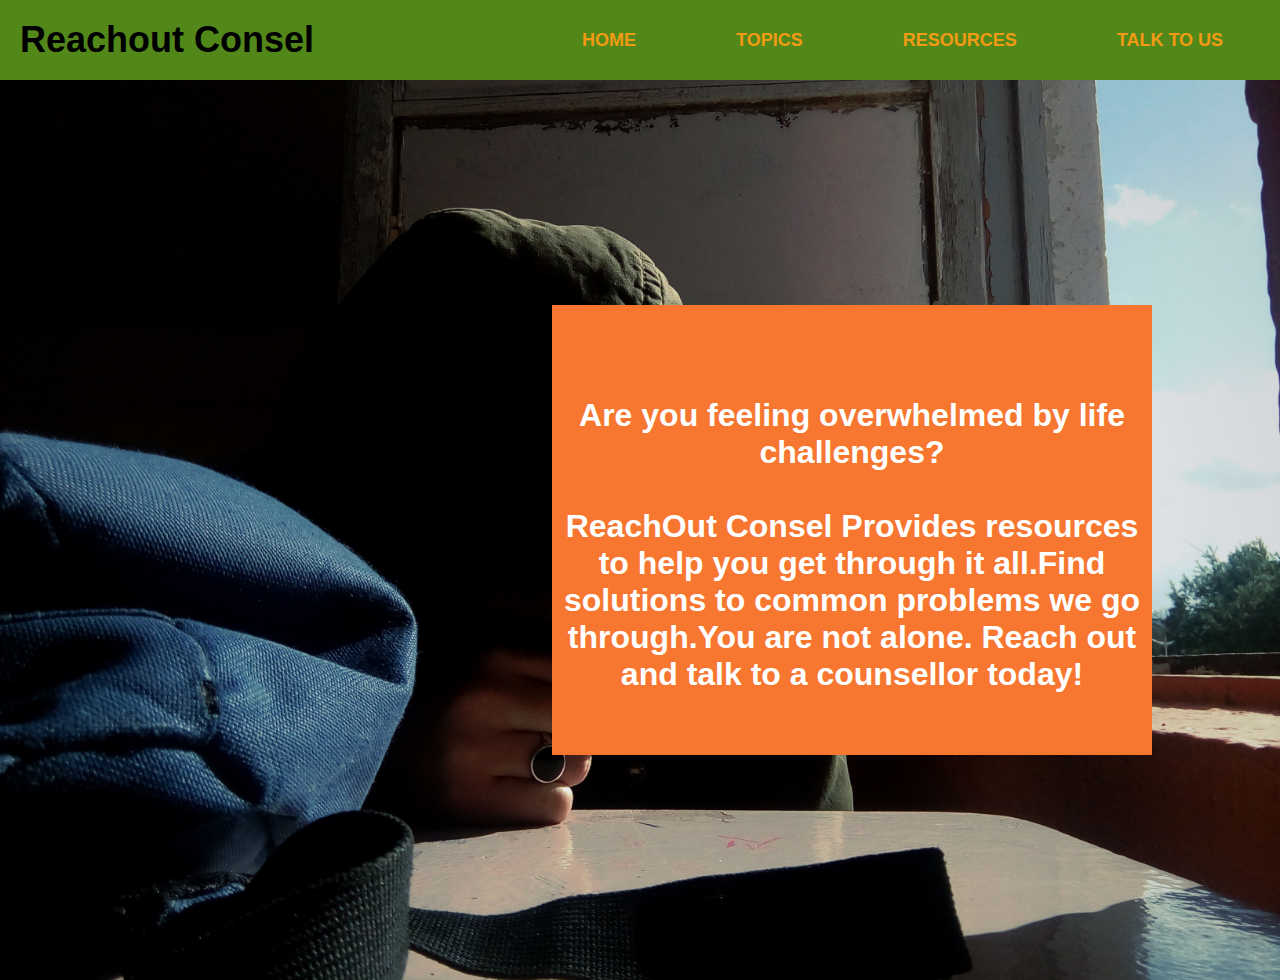
==== index.html @ ddab521e "add css rules for nav menu items on hover" ====
<!DOCTYPE html>
<html lang="en">
  <head>
    <meta charset="UTF-8" />
    <meta http-equiv="X-UA-Compatible" content="IE=edge" />
    <meta name="viewport" content="width=device-width, initial-scale=1.0" />
    <title>Reachout Consel</title>
    <link rel="stylesheet" href="css/styles.css" />
  </head>
  <body>
    <nav id="nav">
      <h1 id="title">Reachout Consel</h1>
      <ul id="menu_links">
        <li><a href="#"> HOME</a></li>
        <li><a href="content_landing.html"> TOPICS</a></li>
        <li><a href="videos.html"> RESOURCES</a></li>
        <li><a href="form.html">  TALK TO US </a></li>
        <li> <a href="about.html"> ABOUT</a></li>
      </ul>
      <a href="javascript:void(0)" onclick="showMenu()"
        ><img id="menu_icon" src="hamburger_icon.png" alt="menu icon"
      /></a>
    </nav>
    <div class="banner_section" id="banner_section">
      <div class="introduction">
        <div id="heading">
          <h4>Are you feeling overwhelmed by life challenges?</h4><br/>
          <p>
            ReachOut Consel Provides resources to help you get through it
            all.Find solutions to common problems we go through.You are not
            alone. Reach out and talk to a counsellor today!
          </p>
        </div>
      </div>
    </div>

    <div class="categories_section"></div>
  

    <div class="educational_videos_section"></div>

    <div class="footer_section"></div>
    <script src="js/index.js"></script>
  </body>
</html>
---- css/styles.css ----
/* This file contains css rules for the website */

/* Remove default margins */
* {
  margin: 0;
  font-family: -apple-system, BlinkMacSystemFont, 'Segoe UI', Roboto, Oxygen, Ubuntu, Cantarell, 'Open Sans', 'Helvetica Neue', sans-serif;
  
}
body{
  overflow-x: hidden;
}
html {
  padding-top: 0px;
}
/* css rules for the banner section */
.banner_section {
  background-image: url("../depression.jpg");
  background-size: cover;
  background-position: right;
  height: 100vh;
  width: 100%;
}
/* css rules for the navigation bar */
nav {
  height: 80px;
  background-color: #518819;
}
/* hide the hamburger menu icon on large display */
#menu_icon {
  display: none;
}

/* Display navbar items horizontally and center them */
nav ul {
  display: flex;
  list-style: none;
  position: relative;
  top: 50%;
  left: 10%;
  transform: translate(0%, -50%);
}
#menu_links{
  
  display: flex;
}
/* add padding between the nav items */
nav ul li {
  padding-left: 100px;
  color: white;
  font-weight: 700;
  font-size: 18px;
}
nav ul li a{
text-decoration: none;
color:#F29A13;

}

nav ul li a:hover{
   
  color:#FFFFFF;
  
  }

/* Add css rule for sticky header */

.sticky {
  position: fixed;
  top: 0px;
  opacity: 0.5;
  width: 100%;
}

/* .sticky:after {
  padding-top: 100px;
} */

/* Site title */
nav #title {
  float: left;
  position: relative;
  top: 50%;
  transform: translate(0, -50%);
  font-size: 36px;
  padding-left: 20px;
}
.introduction{

  width:600px;
  color:white;
  background-color:#F77731;
  float:right;
  position: relative;
  top:50%;
  right:10%;
  height:450px;
  transform: translate(0%,-50%);
}
.introduction #heading{
  text-align: center;
  margin-top: 40%;
  transform: translate(0%,-50%);
  padding-left:10px;
  padding-right: 10px;
  font-size:32px;
  font-weight: 700;
}

@media only screen and (max-width: 400px) {
  /* Adjust the position of the banner image for mobile view. */
  .banner_section {
    background-position: bottom;
    height: 300px;
  }
  /* Hide menu items on the mobile view */
  #menu_links {
    /* display: none; */
    display: none;
    position: absolute;
    margin-top: 0px;
    top:0px;
    left: -120px;
    background-color:#F7F7F7;
    padding-top: 20px;
    width: 300px;
    height:100vh;
    transform: translate(0,0);
    border:0;
    z-index: 3;
    
  }
  #menu_links li{
    color:black;
    font-size: 24px;
    padding-bottom: 18px;
  }
  nav ul li a:hover{
   
    color:#518819;
    
    }
  /* Display hamburger menu icon on mobile view. */
  #menu_icon {
    display: block;
    width: 48px;
    float: right;
    margin-right: 16px;
    position: relative;
    top: 50%;
    transform: translate(0, -50%);
  }
  /* Adjust the site title font for mobile view. */
  nav #title {
    font-size: 24px;
  }
  .introduction{

    width:fit-content;
    color:white;
    background-color:#F77731;
    position: relative;
    top:455px;
    right:0%;
    height:fit-content; 
    transform: translate(0%,-50%);
    margin-top: 0px;
  }
  .introduction #heading{
    text-align: center;
    margin-top: 40%;
    transform: translate(0%,-50%);
    padding-left:10px;
    padding-right: 10px;
    font-size:18px;
    font-weight: 500;
    height: fit-content;
  }
}
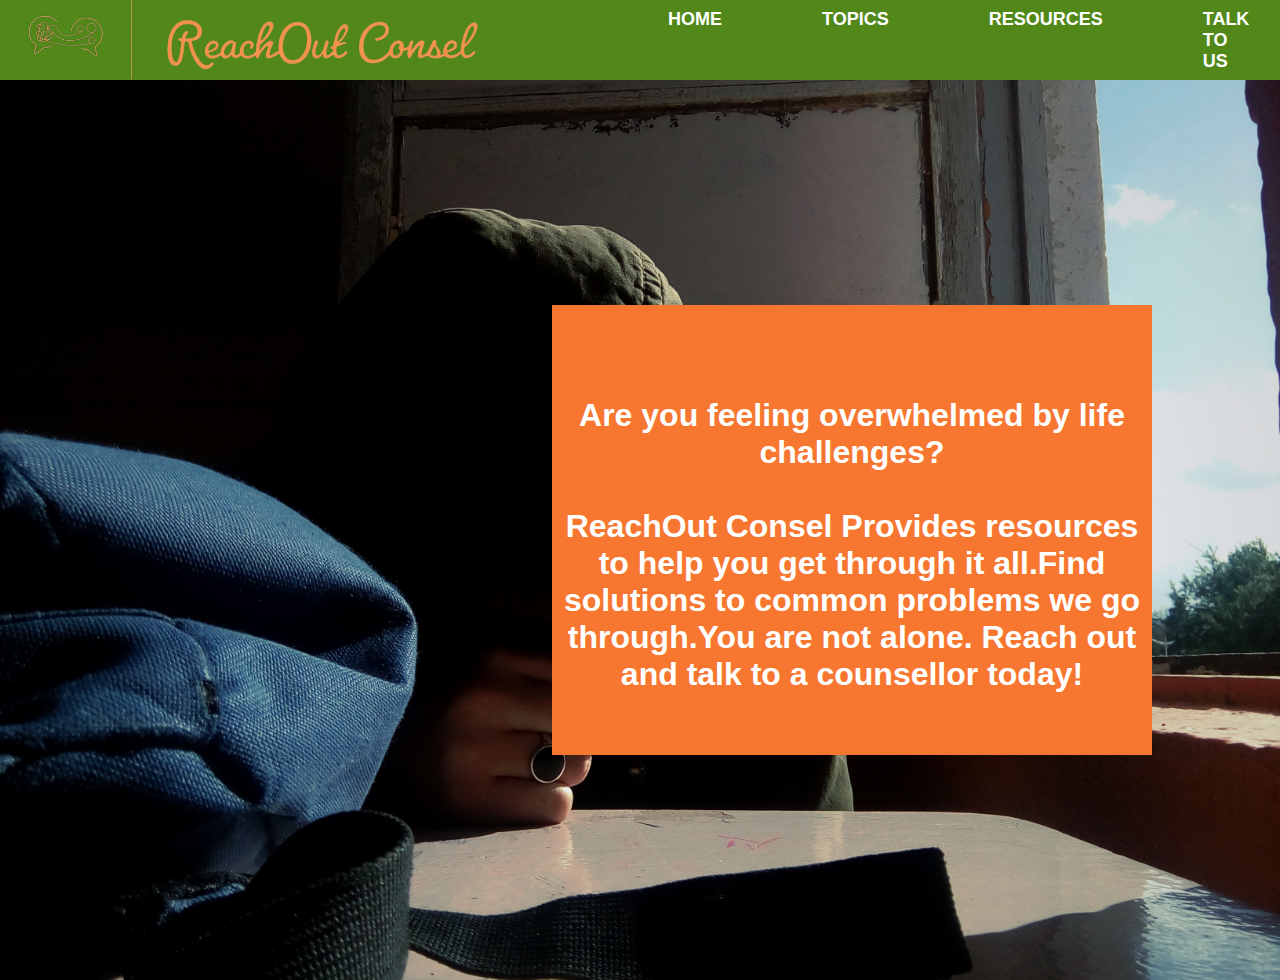
==== commit 9279daed: "add logo" ====
--- a/index.html
+++ b/index.html
@@ -9,7 +9,8 @@
   </head>
   <body>
     <nav id="nav">
-      <h1 id="title">Reachout Consel</h1>
+      <!-- <h1 id="title">Reachout Consel</h1> -->
+      <h1 id="title"><img class="logo" src="logo_final.png" alt=""></h1>
       <ul id="menu_links">
         <li><a href="#"> HOME</a></li>
         <li><a href="content_landing.html"> TOPICS</a></li>
--- a/css/styles.css
+++ b/css/styles.css
@@ -45,20 +45,21 @@
 }
 /* add padding between the nav items */
 nav ul li {
-  padding-left: 100px;
+  padding-right: 100px;
   color: white;
   font-weight: 700;
   font-size: 18px;
 }
 nav ul li a{
 text-decoration: none;
-color:#F29A13;
+color:#FFFFFF;
 
 }
 
 nav ul li a:hover{
    
-  color:#FFFFFF;
+  
+  color:#F29A13;
   
   }
 
@@ -82,7 +83,7 @@
   top: 50%;
   transform: translate(0, -50%);
   font-size: 36px;
-  padding-left: 20px;
+  padding-left: 0px;
 }
 .introduction{
 
@@ -104,6 +105,11 @@
   padding-right: 10px;
   font-size:32px;
   font-weight: 700;
+}
+
+.logo{
+  width:500px;
+  height: 60%;
 }
 
 @media only screen and (max-width: 400px) {
@@ -175,4 +181,8 @@
     font-weight: 500;
     height: fit-content;
   }
+  .logo{
+    width:200px;
+    height: 60%;
+  }
 }
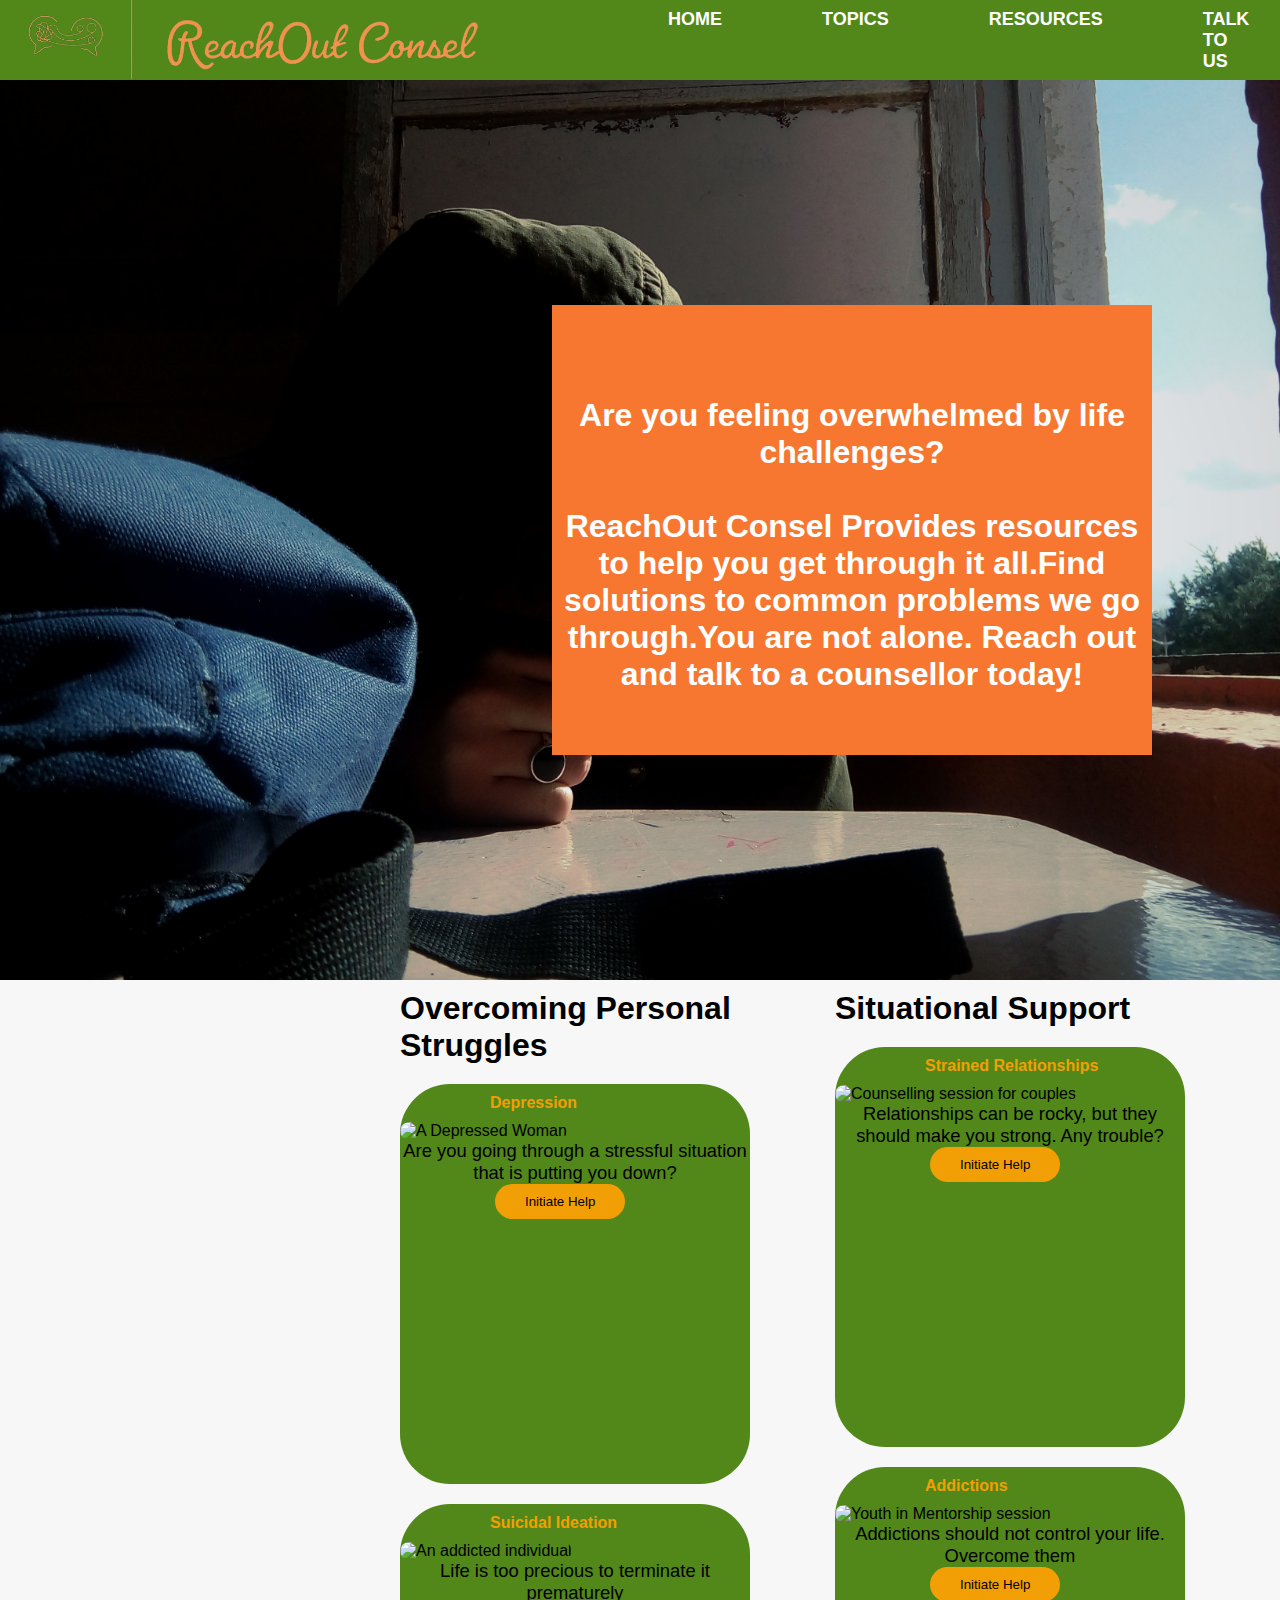
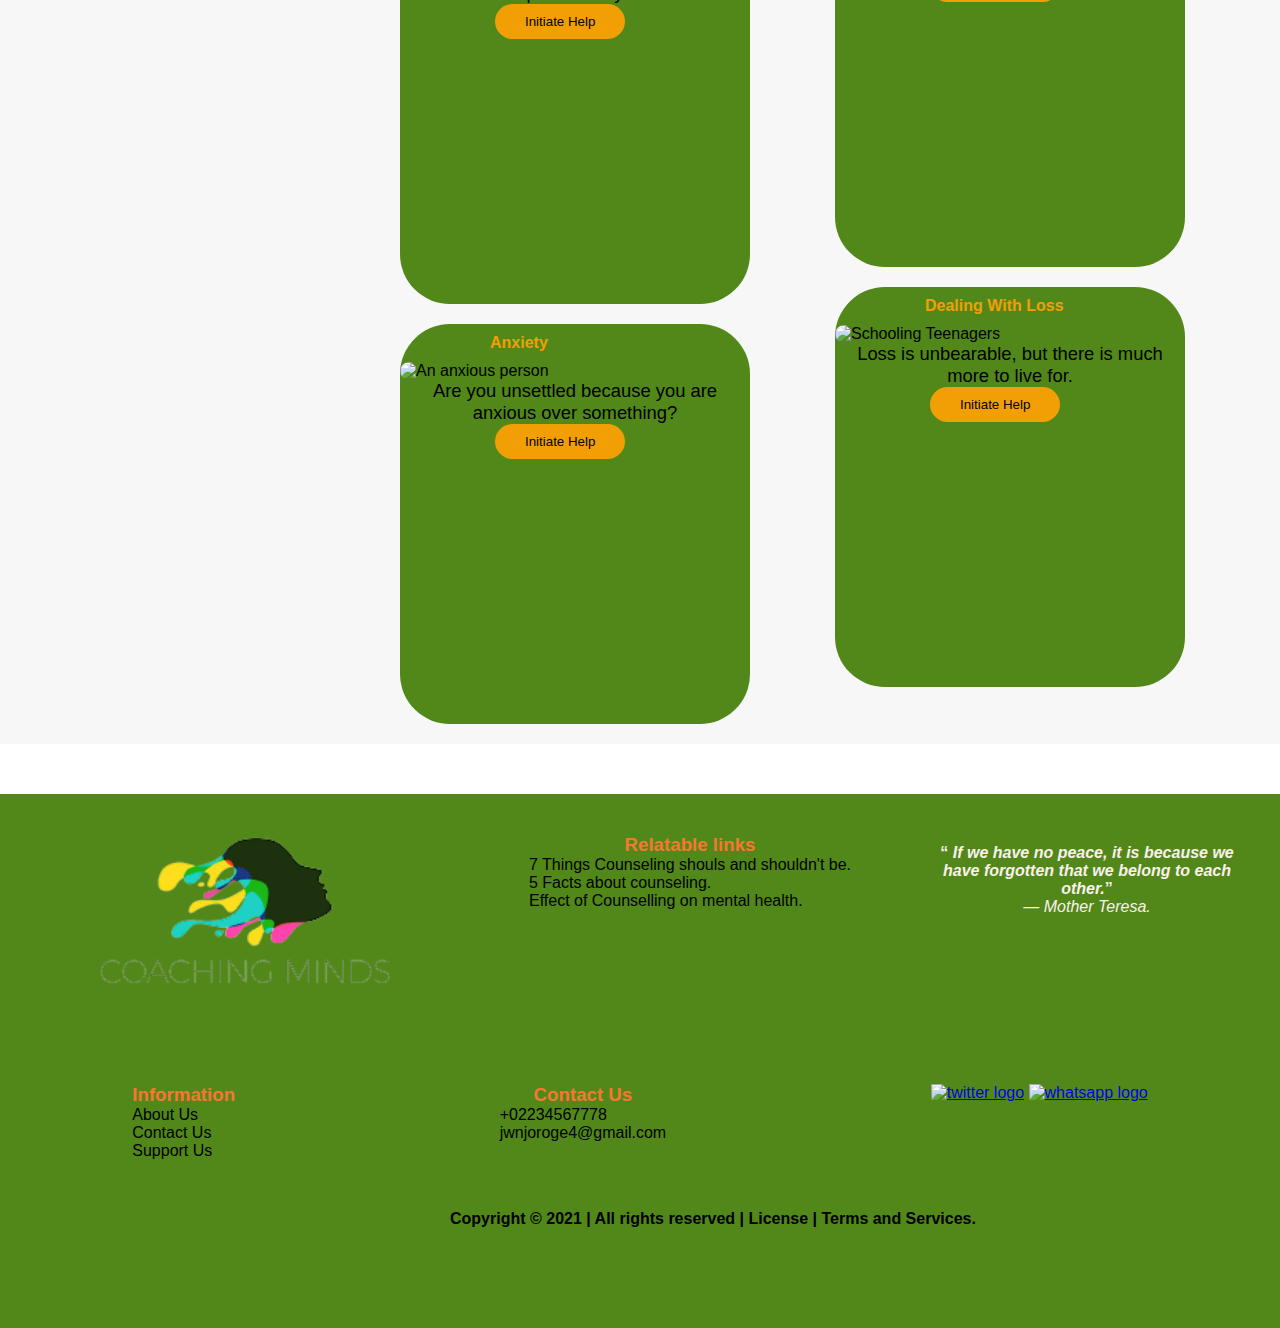
==== commit f975ad5b: "Merge branch 'development-test' into feature/banner" ====
--- a/index.html
+++ b/index.html
@@ -34,13 +34,129 @@
         </div>
       </div>
     </div>
+  <div class="categories_section">
+    <section class="booking">
+      <div class="personal-struggles">
+        <h1>Overcoming Personal Struggles</h1>
+          <div class="booking-item-row">
+            <div class="booking-one">
+              <h4>Depression</h4>
+              <div class="booking-descr">
+                <img src="https://www.hopkinsmedicine.org/-/media/images/health/_-images-to-be-filed/depressionsleep.ashx" alt="A Depressed Woman">
+                <p>Are you going through a stressful situation that is putting you down?</p>
+                <button id="init-btn">Initiate Help</button>
+              </div>
+            </div>
+            <!-- end -item one  -->
+            <div class="booking-one">
+              <h4>Suicidal Ideation</h4>
+              <div class="booking-descr">
+                <img src="https://i0.wp.com/images-prod.healthline.com/hlcmsresource/images/Lifestyle/Female_Lit_Shadows-1296x728-Header.jpg?w=1155&h=1528" alt="An addicted individual">
+                <p>Life is too precious to terminate it prematurely</p>
+                <button id="init-btn">Initiate Help</button>
+              </div>
+            </div>
+             <!-- end -item one  -->
+             <div class="booking-one">
+              <h4>Anxiety</h4>
+              <div class="booking-descr">
+                <img src="https://i1.wp.com/www.additudemag.com/wp-content/uploads/2020/12/GettyImages-1175538640-e1606858814560.jpg" alt="An anxious person">
+                <p>Are you unsettled because you are anxious over something?</p>
+                <button id="init-btn">Initiate Help</button>
+              </div>
+            </div>
+          </div>
+  
+  
+      </div>
+      <div class="situations">
+        <h1>Situational Support</h1>
+        <div class="booking-item-row">
+          <div class="booking-one">
+            <h4>Strained Relationships</h4>
+            <div class="booking-descr">
+              <img src="https://res.cloudinary.com/upskilled/image/fetch/w_660,h_440,c_crop,c_fill,g_face:auto,f_auto/https://www.upskilled.edu.au/getmedia%2F1188bf86-a123-4efe-ad93-46c99f550ad0%2Fa-day-in-the-life-of-a-marriage-counsellor-HERO.jpg%3B.aspx%3Fwidth%3D1000%26height%3D667%26ext%3D.jpg" alt="Counselling session for couples">
+              <p>Relationships can be rocky, but they should make you strong. Any trouble?</p>
+              <button id="init-btn">Initiate Help</button>
+            </div>
+          </div>
+          <!-- end -item one  -->
+          <div class="booking-one">
+            <h4>Addictions</h4>
+            <div class="booking-descr">
+              <img src="https://www.potentash.com/wp-content/uploads/2018/07/Addiction-recovery.jpg" alt="Youth in Mentorship session">
+              <p>Addictions should not control your life. Overcome them</p>
+              <button id="init-btn">Initiate Help</button>
+            </div>
+          </div>
+           <!-- end -item one  -->
+           <div class="booking-one">
+            <h4>Dealing With Loss</h4>
+            <div class="booking-descr">
+              <img src="https://themindfulword.org/wp-content/uploads/2014/09/woman-grieving-loss.jpg" alt="Schooling Teenagers">
+              <p>Loss is unbearable, but there is much more to live for.</p>
+              <button id="init-btn">Initiate Help</button>
+            </div>
+          </div>
+        </div>
+      </div>
+  
+      </div>
+    </section>
 
-    <div class="categories_section"></div>
-  
+    <div class="footer_section">
+    <!-- Grouping for column styling -->
+    <footer>
+<div class="column">
 
-    <div class="educational_videos_section"></div>
+  <img id="logo" src="logo.png" alt="Logo">
 
-    <div class="footer_section"></div>
+ <!-- Adding links to more information on counselling practices -->
+  <div class="links">
+    <h3>Relatable links</h3>
+<p><a href="https://www.therapybyshannon.com/blog-2/2019/1/14/7-things-counseling-should-and-shouldnt-be" target="blank"> 7 Things Counseling shouls and shouldn't be.</a></p>
+<p><a href="https://www.google.com/search?sxsrf=AOaemvLb1eh-Wg1YTnO0ukP4k4fwOP0pxA:1633944253437&q=5+facts+about+counseling&sa=X&ved=2ahUKEwiZ3bvWhMLzAhXT8OAKHRNUDLsQ1QJ6BAgtEAE" target="blank">5 Facts about counseling.</a></p>
+<p><a href="https://medcraveonline.com/JPCPY/the-effect-of-psychological-counseling-on-mental-health.html" target="blank">Effect of Counselling on mental health.</a></p>
+  </div>
+  <!-- Adding quotes -->
+  <div class="Quote">
+<q> <em> If we have no peace, it is because we have forgotten that we belong to each other.</q><p>― Mother Teresa. </em></p> 
+  </div>
+
+</div>
+
+
+ <!-- Grouping together for styling -->
+ <div class="column2">
+
+  <div class="info">
+<h3>Information</h3>
+<p><a href="#About Us">About Us</a></p>
+<p><a href="#Contact Us">Contact Us</a></p>
+<p> <a href="Support Us"> Support Us</a></p>
+  </div>
+
+  <div class="contacts">
+<h3>Contact Us</h3>
+<p>+02234567778</p>
+<p><a href="jwnjoroge4@gmail.com">jwnjoroge4@gmail.com</a></p>
+  </div>
+
+  <div class="socials">
+<a href="twitter.com"><img src="https://cliply.co/wp-content/uploads/2021/09/CLIPLY_372109260_TWITTER_LOGO_400.gif" alt=" twitter logo"></a>
+<a href="whatsapp.com"><img src="https://cliply.co/wp-content/uploads/2021/08/372108180_WHATSAPP_ICON_400.gif" alt="whatsapp logo"></a>
+  </div>
+
+</div>
+
+ <!-- Last part of the footer -->
+ <div class="copyrights">
+  <p>Copyright &copy 2021 | All rights reserved | <a href="https://en.wikipedia.org/wiki/Online_counseling">License</a> | <a href="https://www.onlinetherapy.com/terms-and-conditions/">Terms and Services.</a></p>
+    </div>
+  </footer>
+    </div>
     <script src="js/index.js"></script>
   </body>
 </html>
+
+
--- a/css/styles.css
+++ b/css/styles.css
@@ -1,5 +1,162 @@
+
+/* Stories,features and video*/
+.educational_videos_section{
+    
+    background-color: #f7f7f7;
+}
+.col-sm-6{
+background-color: #518819;
+padding: 20PX;
+margin: auto;
+}
+
+.row{
+    background-color:#f7f7f7;
+}
+
+h3{
+ align-items: center;
+ color: #f77731;
+  text-align: center;
+}
+
+
+/* CSS FOR CATEGORIES SECTION ADDED BY SAM */
+.booking {
+    display: flex;
+    background-color: #F7F7F7;
+    height: fit-content;
+    padding: 10px;
+    
+}
+.personal-struggles {
+    float: left;
+    width: 100%;
+    margin-left: 300px;
+    padding-right: 00px;
+}
+.situations {
+    float: right;
+    width: 100%;
+}
+
+
+.booking {
+    padding-left: 100px;
+}
+
+.booking-item {
+    
+    background-color: white;
+    padding: 5px;
+}
+
+.booking-item-row {
+    position: relative;
+    justify-content: space-between;
+    margin-bottom: 10px;
+}
+
+.booking-one {
+    
+    width: 350px;
+    height: 400px;
+    background-color: #518819;
+    border-radius: 50px 50px 50px 50px;
+}
+.booking-one h4 {
+    font-weight: 5rem;
+    margin-top: 20px;
+    padding: 10px;
+    margin-left: 80px;
+    color: #F29F05;
+}
+.booking-one p {
+    margin-top: 0px;
+    padding: 00px;
+    
+    
+}
+
+.booking-descr {
+    position: relative;
+    justify-content: space-between;
+}
+
+.booking-descr img {
+    margin-left: 0px;
+    width: 350px;
+    height: auto;
+    border-radius: 15px 15px 15px 15px;
+}
+.booking-descr p {
+    font-size: 1.15rem;
+    text-align: center;
+}
+#init-btn {
+    background-color: #F29F05;
+    padding: 10px 30px;
+    border: none;
+    outline: none;
+    border-radius: 40px;
+    margin-left: 95px;
+    margin-bottom: 15px;
+}
+/* END OF CSS FOR CATEGORIES SECTION  */
+
 /* This file contains css rules for the website */
 
+
+/* Css rules for the footer begin here */
+
+.column, .column2{
+  display: flex;
+  justify-content: space-around;
+  margin-top: 50px;
+}
+#logo {
+  width: 400px;
+}
+.links {
+  margin-top: 40px;
+}
+.Quote {
+  width: 300px;
+  text-align: center;
+  margin-top: 50px;
+  color: #faf0ea;
+}
+.links h3, .info h3, .contacts h3 {
+  color:  #F77731;
+}
+.links a:hover, .info a:hover, .contacts a:hover, .copyrights a:hover {
+  color:  #F77731;
+}
+.links a, .info a, .contacts a, .copyrights a {
+color:  black;
+text-decoration: none;
+}
+.socials img {
+  height: 50px;
+}
+.copyrights p {
+margin-left: 450px;
+font-weight: bolder;
+}
+.copyrights{
+  padding-top: 50px;
+  padding-bottom: 100px;
+}
+.Quote q{
+font-weight: bolder;
+}
+footer {
+  background-color: #518819;
+}
+
+/* Css rules for footer end here */
+
+/* css rules for the banner section */
 /* Remove default margins */
 * {
   margin: 0;
@@ -70,6 +227,7 @@
   top: 0px;
   opacity: 0.5;
   width: 100%;
+  z-index: 5;
 }
 
 /* .sticky:after {
@@ -186,3 +344,6 @@
     height: 60%;
   }
 }
+
+/* css rules for the banner section */
+
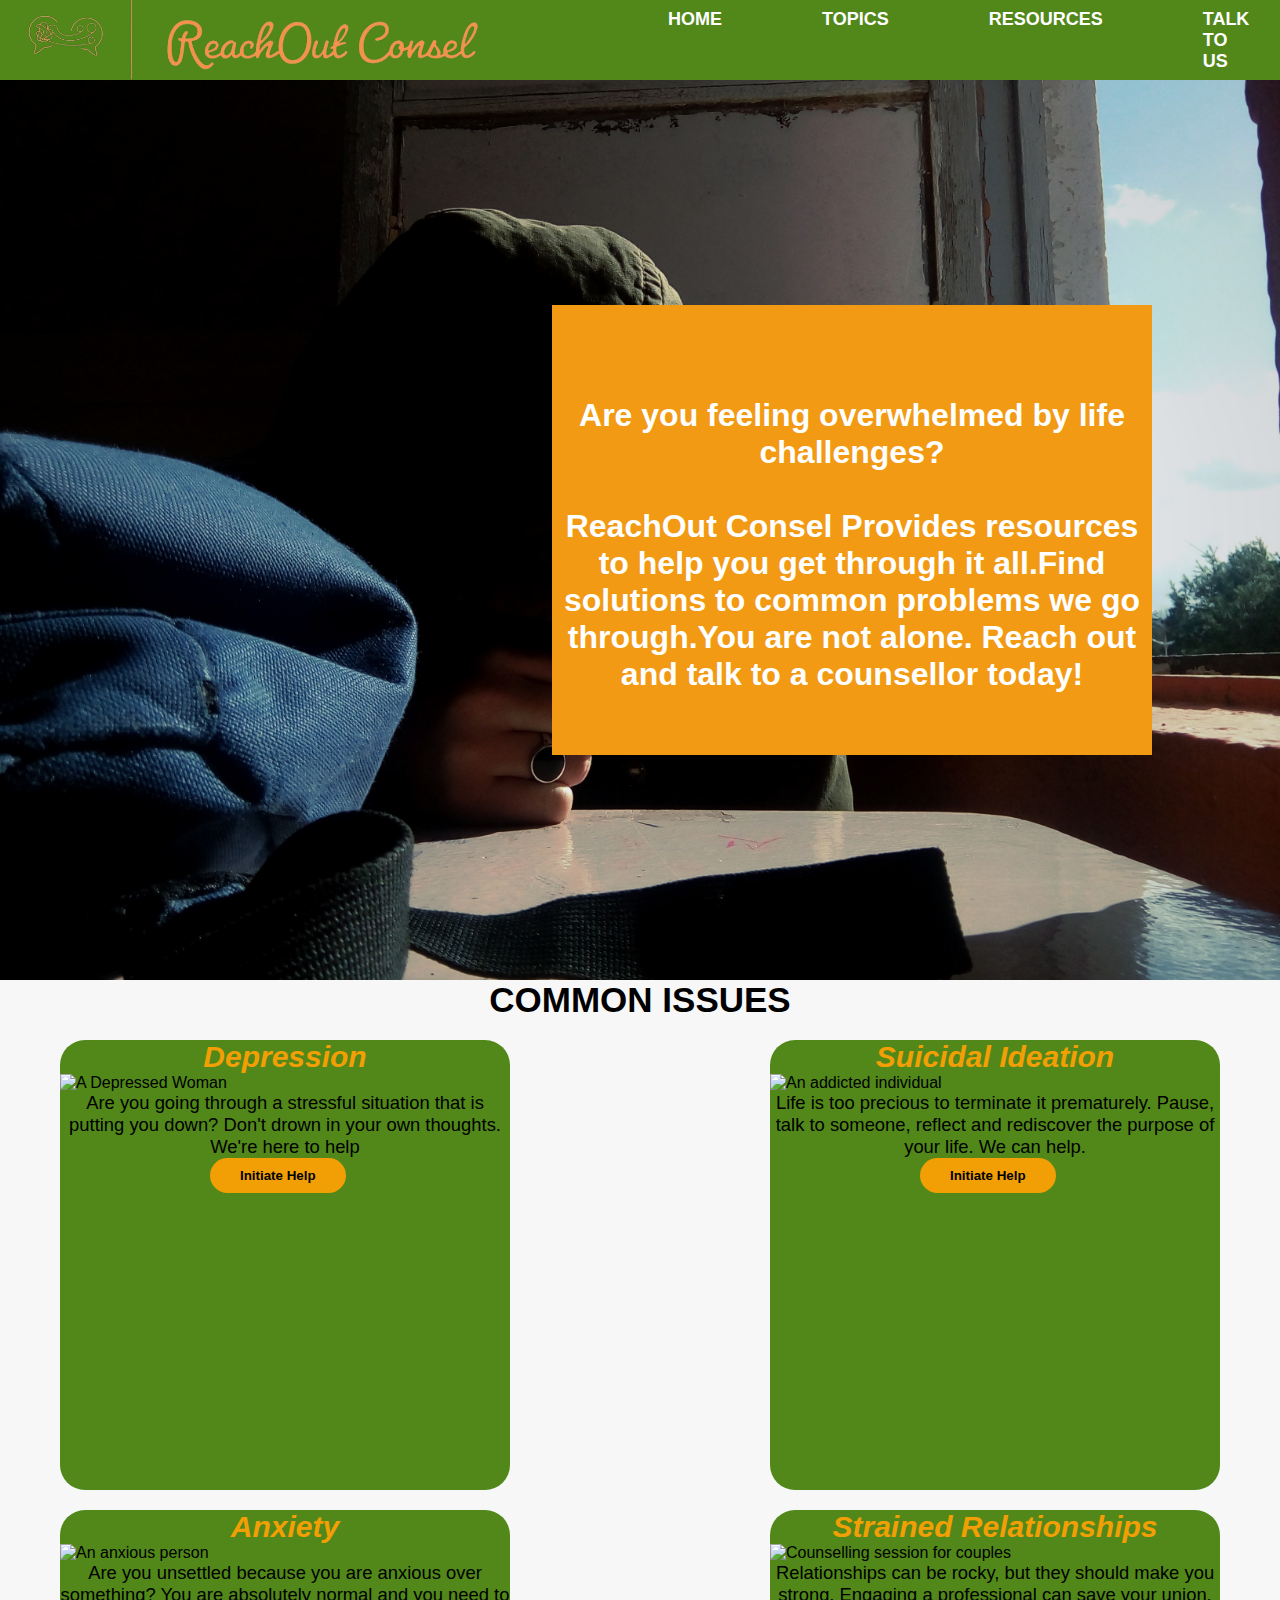
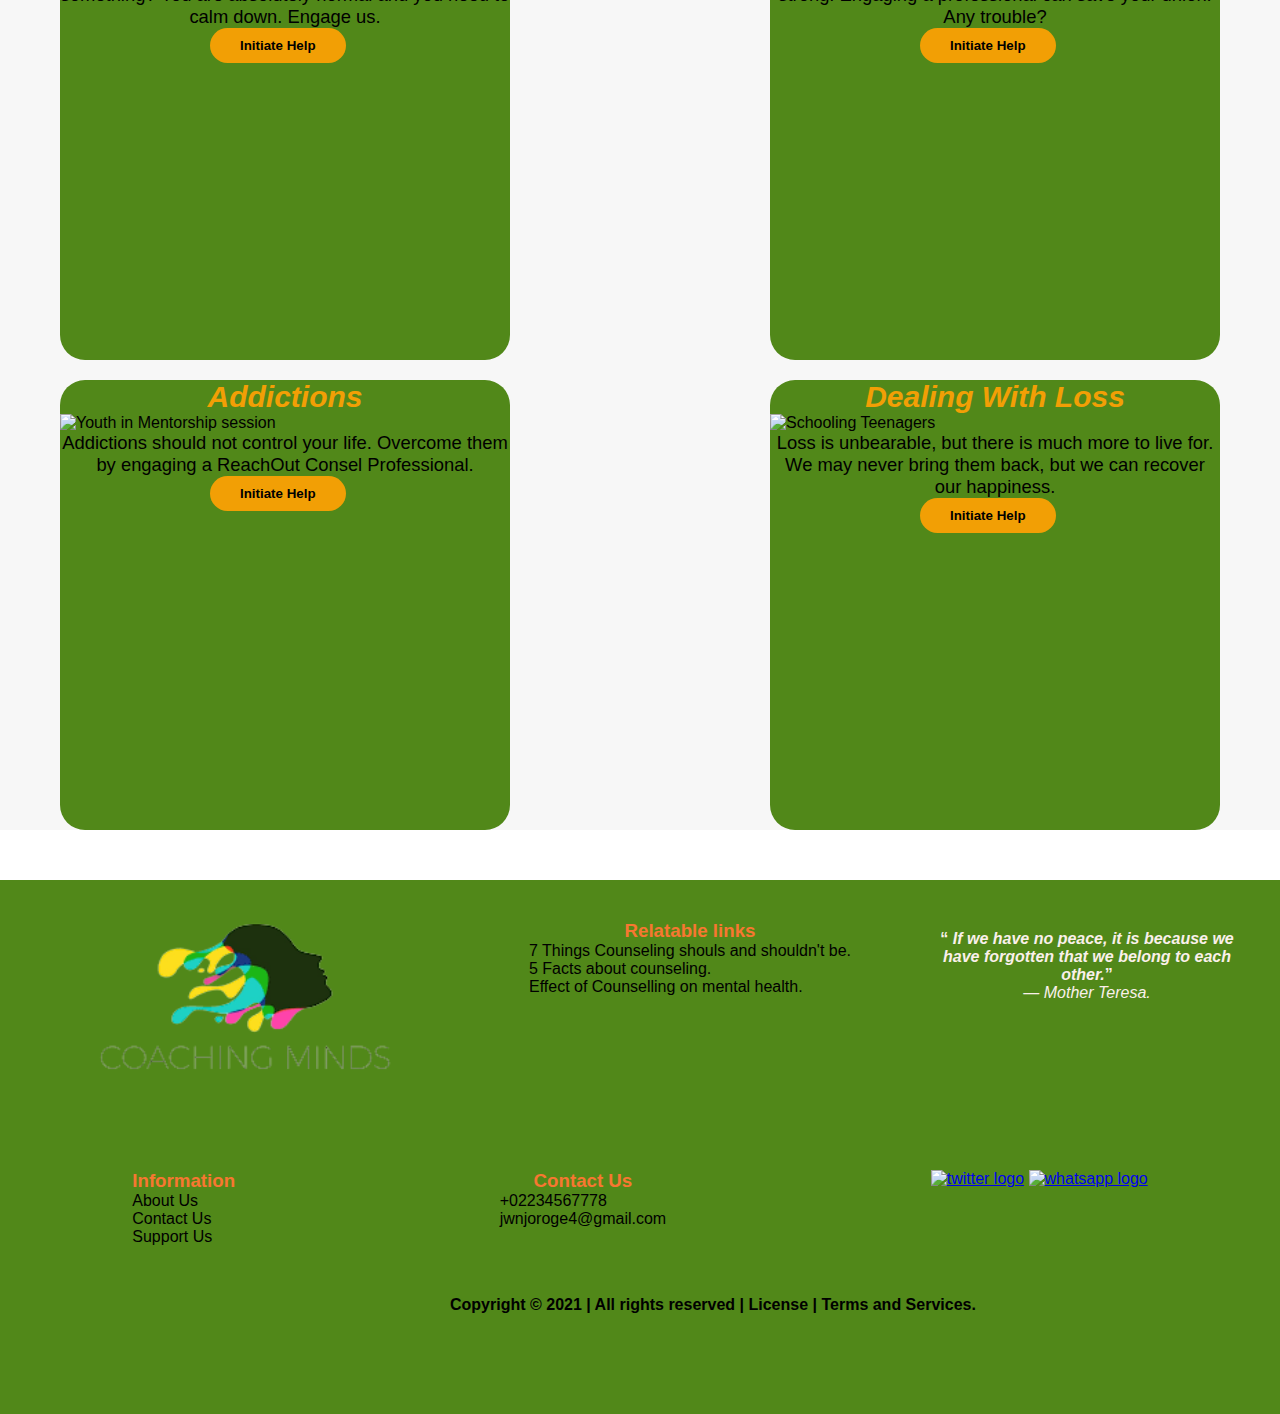
==== commit f20c1ccc: "modifies index.html index.css" ====
--- a/index.html
+++ b/index.html
@@ -34,6 +34,7 @@
         </div>
       </div>
     </div>
+    <!--
   <div class="categories_section">
     <section class="booking">
       <div class="personal-struggles">
@@ -47,7 +48,7 @@
                 <button id="init-btn">Initiate Help</button>
               </div>
             </div>
-            <!-- end -item one  -->
+            
             <div class="booking-one">
               <h4>Suicidal Ideation</h4>
               <div class="booking-descr">
@@ -56,7 +57,7 @@
                 <button id="init-btn">Initiate Help</button>
               </div>
             </div>
-             <!-- end -item one  -->
+            
              <div class="booking-one">
               <h4>Anxiety</h4>
               <div class="booking-descr">
@@ -80,7 +81,7 @@
               <button id="init-btn">Initiate Help</button>
             </div>
           </div>
-          <!-- end -item one  -->
+          
           <div class="booking-one">
             <h4>Addictions</h4>
             <div class="booking-descr">
@@ -89,7 +90,7 @@
               <button id="init-btn">Initiate Help</button>
             </div>
           </div>
-           <!-- end -item one  -->
+           
            <div class="booking-one">
             <h4>Dealing With Loss</h4>
             <div class="booking-descr">
@@ -102,7 +103,68 @@
       </div>
   
       </div>
-    </section>
+    </section> --->
+
+<!-- NEW CODE FOR FEATURES SECTION  -->
+<section class="booking">
+  <h1>COMMON ISSUES</h1>
+  <div class="personal-struggles">
+      <div class="booking-item-row">
+        <div class="booking-selection">
+          <div class="booking-descr">
+            <h4>Depression</h4>
+            <img src="https://www.hopkinsmedicine.org/-/media/images/health/_-images-to-be-filed/depressionsleep.ashx" alt="A Depressed Woman">
+            <p>Are you going through a stressful situation that is putting you down? Don't drown in your own thoughts. We're here to help</p>
+            <button id="init-btn">Initiate Help</button>
+          </div>
+        </div>
+        <!-- end booking-item one  -->
+        <div class="booking-selection">
+          <div class="booking-descr">
+            <h4>Suicidal Ideation</h4>
+            <img src="https://i0.wp.com/images-prod.healthline.com/hlcmsresource/images/Lifestyle/Female_Lit_Shadows-1296x728-Header.jpg?w=1155&h=1528" alt="An addicted individual">
+            <p>Life is too precious to terminate it prematurely. Pause, talk to someone, reflect and rediscover the purpose of your life. We can help.</p>
+            <button id="init-btn">Initiate Help</button>
+          </div>
+        </div>
+         <!-- end booking-item one  -->
+         <div class="booking-selection">
+          <div class="booking-descr">
+            <h4>Anxiety</h4>
+            <img src="https://i1.wp.com/www.additudemag.com/wp-content/uploads/2020/12/GettyImages-1175538640-e1606858814560.jpg" alt="An anxious person">
+            <p>Are you unsettled because you are anxious over something? You are absolutely normal and you need to calm down. Engage us.</p>
+            <button id="init-btn">Initiate Help</button>
+      </div>
+  </div>
+  
+  <div class="booking-selection">
+      <div class="booking-descr">
+        <h4>Strained Relationships</h4>
+        <img src="https://res.cloudinary.com/upskilled/image/fetch/w_660,h_440,c_crop,c_fill,g_face:auto,f_auto/https://www.upskilled.edu.au/getmedia%2F1188bf86-a123-4efe-ad93-46c99f550ad0%2Fa-day-in-the-life-of-a-marriage-counsellor-HERO.jpg%3B.aspx%3Fwidth%3D1000%26height%3D667%26ext%3D.jpg" alt="Counselling session for couples">
+        <p>Relationships can be rocky, but they should make you strong. Engaging a professional can save your union. Any trouble?</p>
+        <button id="init-btn">Initiate Help</button>
+      </div>
+    </div>
+
+    <div class="booking-selection">
+      <div class="booking-descr">
+        <h4>Addictions</h4>
+        <img src="https://www.potentash.com/wp-content/uploads/2018/07/Addiction-recovery.jpg" alt="Youth in Mentorship session">
+        <p>Addictions should not control your life. Overcome them by engaging a ReachOut Consel Professional.</p>
+        <button id="init-btn">Initiate Help</button>
+      </div>
+    </div>
+
+    <div class="booking-selection">
+      <div class="booking-descr">
+        <h4>Dealing With Loss</h4>
+        <img src="https://themindfulword.org/wp-content/uploads/2014/09/woman-grieving-loss.jpg" alt="Schooling Teenagers">
+        <p>Loss is unbearable, but there is much more to live for. We may never bring them back, but we can recover our happiness.</p>
+        <button id="init-btn">Initiate Help</button>
+      </div>
+    </div>
+  </section>
+  <!-- END OF NEW CODE FOR FEATURES SECTION  -->
 
     <div class="footer_section">
     <!-- Grouping for column styling -->
--- a/css/styles.css
+++ b/css/styles.css
@@ -22,7 +22,8 @@
 
 
 /* CSS FOR CATEGORIES SECTION ADDED BY SAM */
-.booking {
+
+/* .booking {
     display: flex;
     background-color: #F7F7F7;
     height: fit-content;
@@ -101,7 +102,7 @@
     border-radius: 40px;
     margin-left: 95px;
     margin-bottom: 15px;
-}
+} */
 /* END OF CSS FOR CATEGORIES SECTION  */
 
 /* This file contains css rules for the website */
@@ -247,13 +248,14 @@
 
   width:600px;
   color:white;
-  background-color:#F77731;
+  background-color:#F29A13;
   float:right;
   position: relative;
   top:50%;
   right:10%;
   height:450px;
   transform: translate(0%,-50%);
+  overflow:hidden;
 }
 .introduction #heading{
   text-align: center;
@@ -321,13 +323,14 @@
 
     width:fit-content;
     color:white;
-    background-color:#F77731;
+    background-color:#F29A13;
     position: relative;
     top:455px;
     right:0%;
     height:fit-content; 
     transform: translate(0%,-50%);
     margin-top: 0px;
+    
   }
   .introduction #heading{
     text-align: center;
@@ -347,3 +350,67 @@
 
 /* css rules for the banner section */
 
+/* START OF CSS FOR NEW FEATURES SECTION  */
+.booking {
+  background-color: #F7F7F7;
+  padding: 0px 60px;
+  
+}
+.booking h1 {
+  text-align: center;
+  font-size: 35px;
+  text-decoration: wavy;
+}
+
+.booking-item-row {
+  display: flex;
+  flex-wrap: wrap;
+  position: relative;
+  justify-content: space-between;
+  margin-bottom: 40px; 
+}
+                      
+
+.booking-one p {
+  margin-top: 0px;
+  padding: 00px;  
+}
+
+.booking-descr {
+  position: relative;
+  justify-content: space-between;
+  border-radius: 25px 25px 25px 25px;
+  background-color: #518819;
+  height: 450px;
+  width: 450px;
+}
+.booking-descr h4 {
+  text-align: center;
+  font-size: 30px;
+  font-weight: bolder;
+  font-style: oblique;
+  margin-top: 20px; 
+  color: #F29F05;
+}
+
+.booking-descr img {
+  margin-left: 0px;
+  width: 450px;
+  height: 220px;
+}
+.booking-descr p {
+  font-size: 1.15rem;
+  text-align: center;
+}
+#init-btn {
+  background-color: #F29F05;
+  padding: 10px 30px;
+  border: none;
+  outline: none;
+  border-radius: 40px;
+  margin-left: 150px;
+  margin-bottom: 15px;
+  font-weight: bold;
+  
+}
+/* END OF NEW CSS FOR NEW FEATURES SECTION  */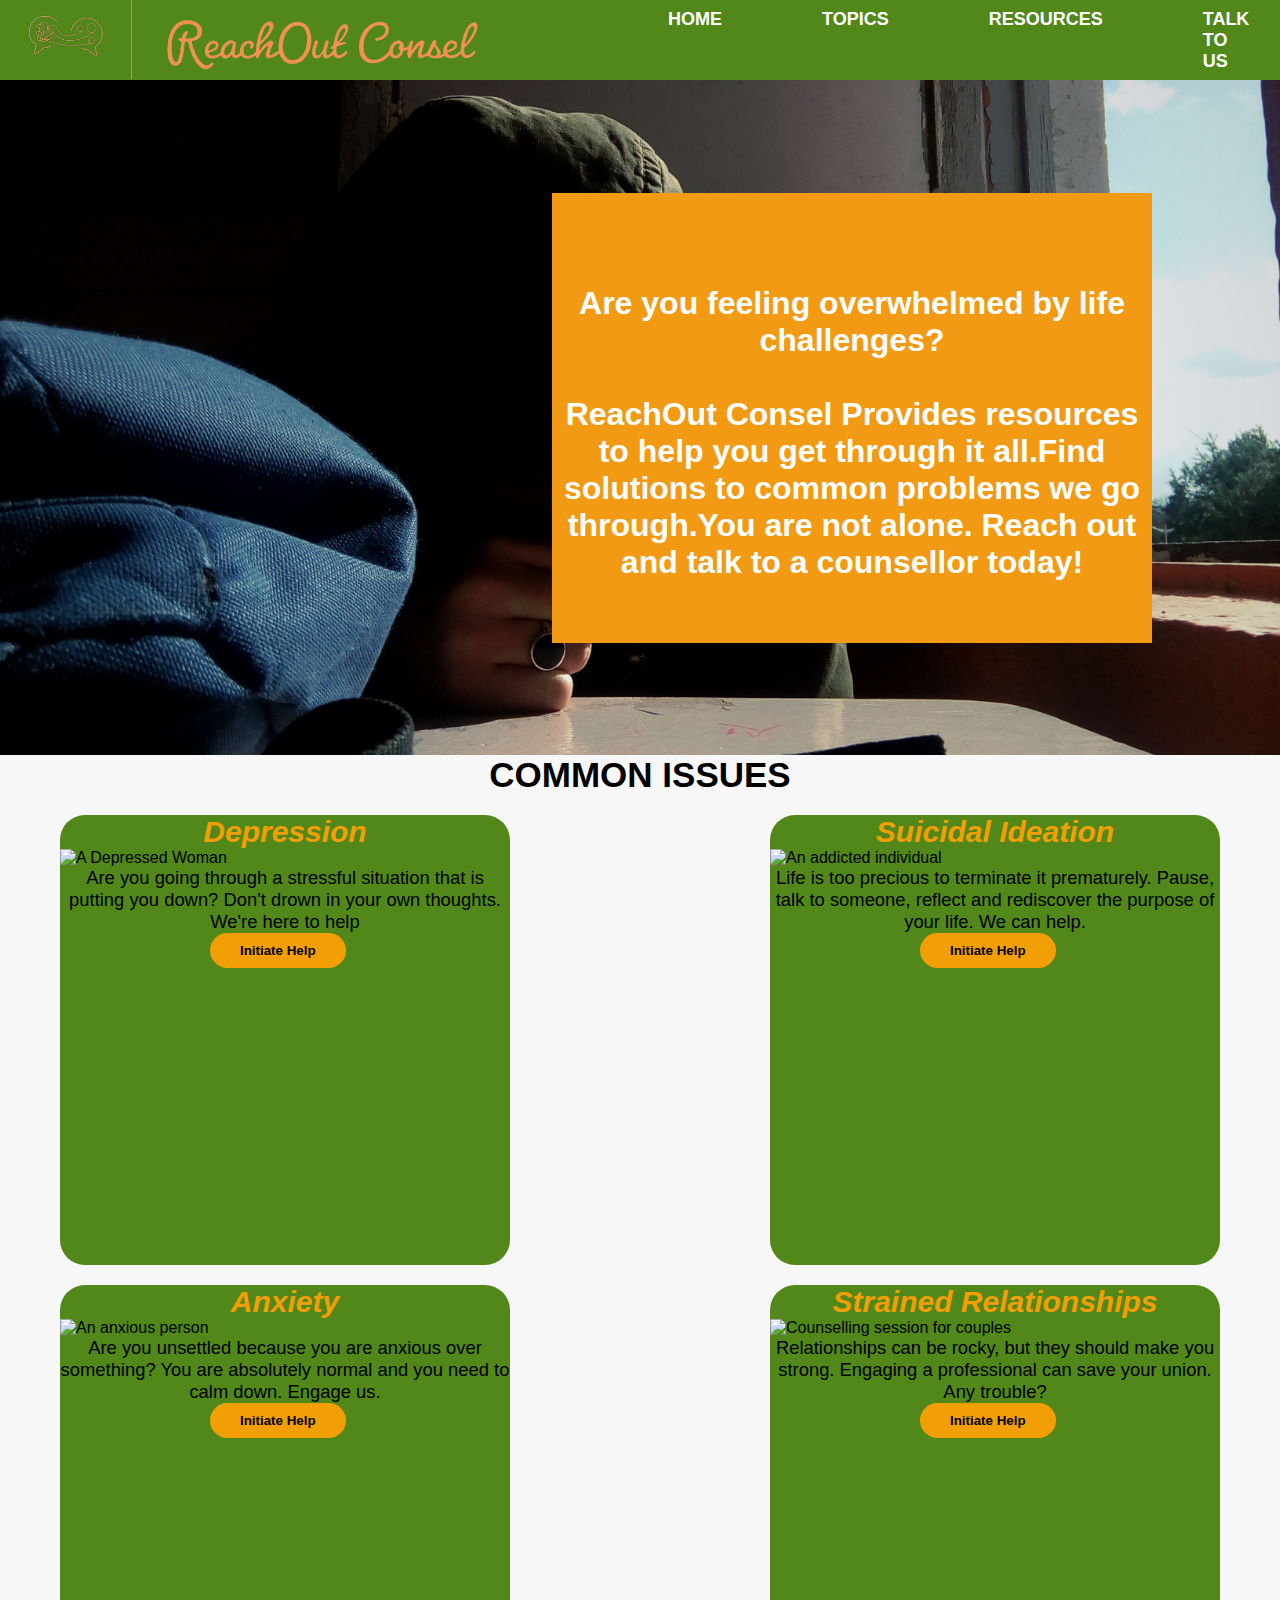
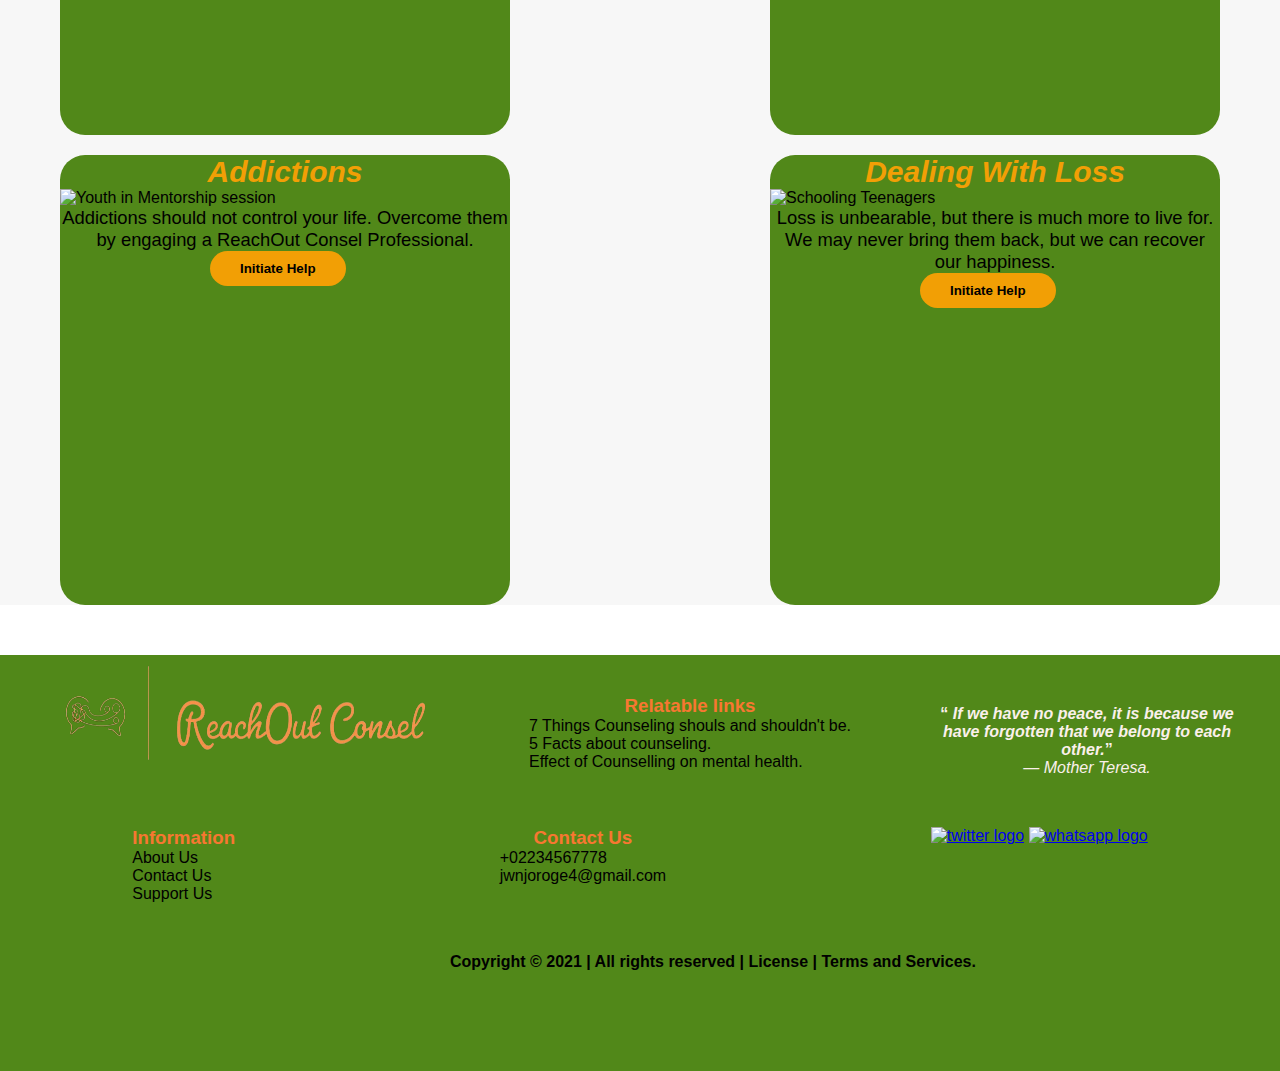
==== commit b709f166: "update image links" ====
--- a/index.html
+++ b/index.html
@@ -10,7 +10,7 @@
   <body>
     <nav id="nav">
       <!-- <h1 id="title">Reachout Consel</h1> -->
-      <h1 id="title"><img class="logo" src="logo_final.png" alt=""></h1>
+      <h1 id="title"><img class="logo" src="img/logo_final.png" alt=""></h1>
       <ul id="menu_links">
         <li><a href="#"> HOME</a></li>
         <li><a href="content_landing.html"> TOPICS</a></li>
@@ -19,7 +19,7 @@
         <li> <a href="about.html"> ABOUT</a></li>
       </ul>
       <a href="javascript:void(0)" onclick="showMenu()"
-        ><img id="menu_icon" src="hamburger_icon.png" alt="menu icon"
+        ><img id="menu_icon" src="img/hamburger_icon.png" alt="menu icon"
       /></a>
     </nav>
     <div class="banner_section" id="banner_section">
@@ -34,76 +34,7 @@
         </div>
       </div>
     </div>
-    <!--
-  <div class="categories_section">
-    <section class="booking">
-      <div class="personal-struggles">
-        <h1>Overcoming Personal Struggles</h1>
-          <div class="booking-item-row">
-            <div class="booking-one">
-              <h4>Depression</h4>
-              <div class="booking-descr">
-                <img src="https://www.hopkinsmedicine.org/-/media/images/health/_-images-to-be-filed/depressionsleep.ashx" alt="A Depressed Woman">
-                <p>Are you going through a stressful situation that is putting you down?</p>
-                <button id="init-btn">Initiate Help</button>
-              </div>
-            </div>
-            
-            <div class="booking-one">
-              <h4>Suicidal Ideation</h4>
-              <div class="booking-descr">
-                <img src="https://i0.wp.com/images-prod.healthline.com/hlcmsresource/images/Lifestyle/Female_Lit_Shadows-1296x728-Header.jpg?w=1155&h=1528" alt="An addicted individual">
-                <p>Life is too precious to terminate it prematurely</p>
-                <button id="init-btn">Initiate Help</button>
-              </div>
-            </div>
-            
-             <div class="booking-one">
-              <h4>Anxiety</h4>
-              <div class="booking-descr">
-                <img src="https://i1.wp.com/www.additudemag.com/wp-content/uploads/2020/12/GettyImages-1175538640-e1606858814560.jpg" alt="An anxious person">
-                <p>Are you unsettled because you are anxious over something?</p>
-                <button id="init-btn">Initiate Help</button>
-              </div>
-            </div>
-          </div>
-  
-  
-      </div>
-      <div class="situations">
-        <h1>Situational Support</h1>
-        <div class="booking-item-row">
-          <div class="booking-one">
-            <h4>Strained Relationships</h4>
-            <div class="booking-descr">
-              <img src="https://res.cloudinary.com/upskilled/image/fetch/w_660,h_440,c_crop,c_fill,g_face:auto,f_auto/https://www.upskilled.edu.au/getmedia%2F1188bf86-a123-4efe-ad93-46c99f550ad0%2Fa-day-in-the-life-of-a-marriage-counsellor-HERO.jpg%3B.aspx%3Fwidth%3D1000%26height%3D667%26ext%3D.jpg" alt="Counselling session for couples">
-              <p>Relationships can be rocky, but they should make you strong. Any trouble?</p>
-              <button id="init-btn">Initiate Help</button>
-            </div>
-          </div>
-          
-          <div class="booking-one">
-            <h4>Addictions</h4>
-            <div class="booking-descr">
-              <img src="https://www.potentash.com/wp-content/uploads/2018/07/Addiction-recovery.jpg" alt="Youth in Mentorship session">
-              <p>Addictions should not control your life. Overcome them</p>
-              <button id="init-btn">Initiate Help</button>
-            </div>
-          </div>
-           
-           <div class="booking-one">
-            <h4>Dealing With Loss</h4>
-            <div class="booking-descr">
-              <img src="https://themindfulword.org/wp-content/uploads/2014/09/woman-grieving-loss.jpg" alt="Schooling Teenagers">
-              <p>Loss is unbearable, but there is much more to live for.</p>
-              <button id="init-btn">Initiate Help</button>
-            </div>
-          </div>
-        </div>
-      </div>
-  
-      </div>
-    </section> --->
+ 
 
 <!-- NEW CODE FOR FEATURES SECTION  -->
 <section class="booking">
@@ -171,7 +102,7 @@
     <footer>
 <div class="column">
 
-  <img id="logo" src="logo.png" alt="Logo">
+  <img id="logo" src="img/logo_final.png" alt="Logo">
 
  <!-- Adding links to more information on counselling practices -->
   <div class="links">
--- a/css/styles.css
+++ b/css/styles.css
@@ -172,10 +172,10 @@
 }
 /* css rules for the banner section */
 .banner_section {
-  background-image: url("../depression.jpg");
+  background-image: url("../img/depression.jpg");
   background-size: cover;
   background-position: right;
-  height: 100vh;
+  height: 75vh;
   width: 100%;
 }
 /* css rules for the navigation bar */
@@ -413,4 +413,5 @@
   font-weight: bold;
   
 }
-/* END OF NEW CSS FOR NEW FEATURES SECTION  */+/* END OF NEW CSS FOR NEW FEATURES SECTION  */
+/* css for video section title */
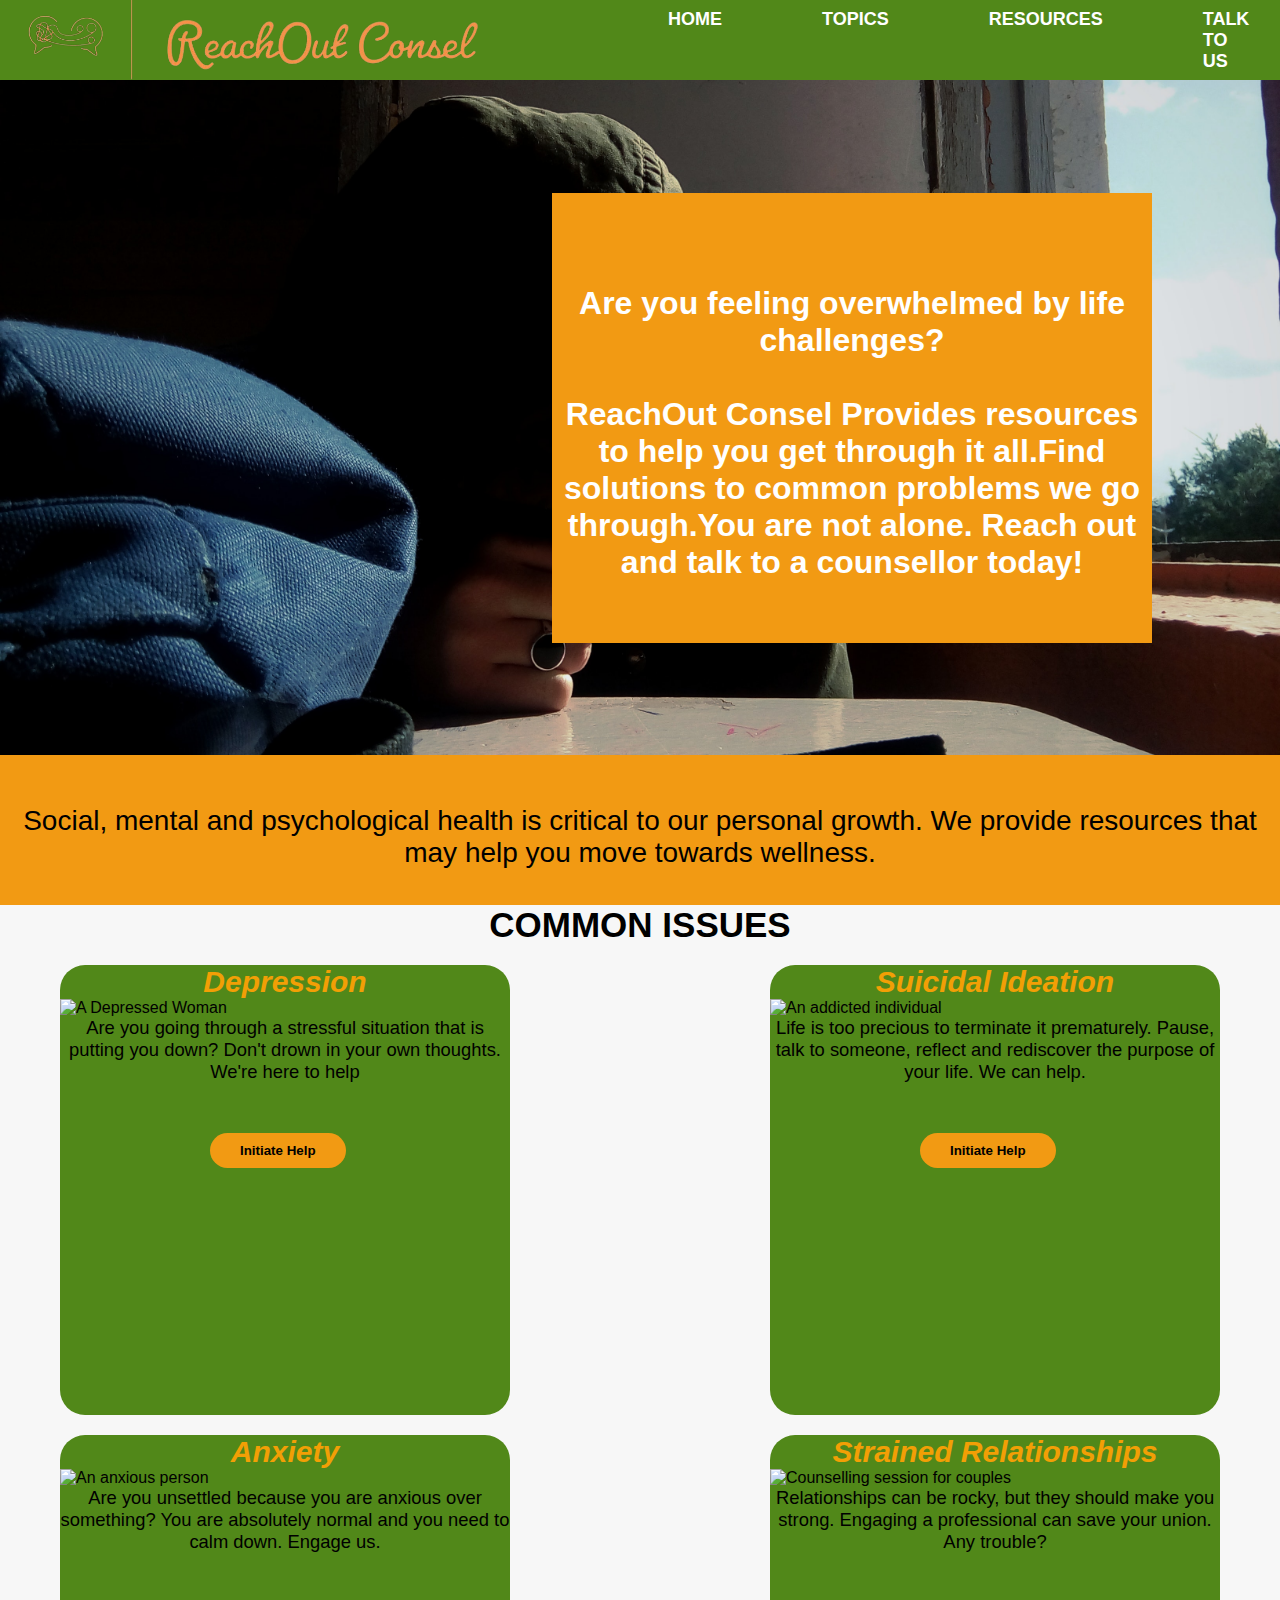
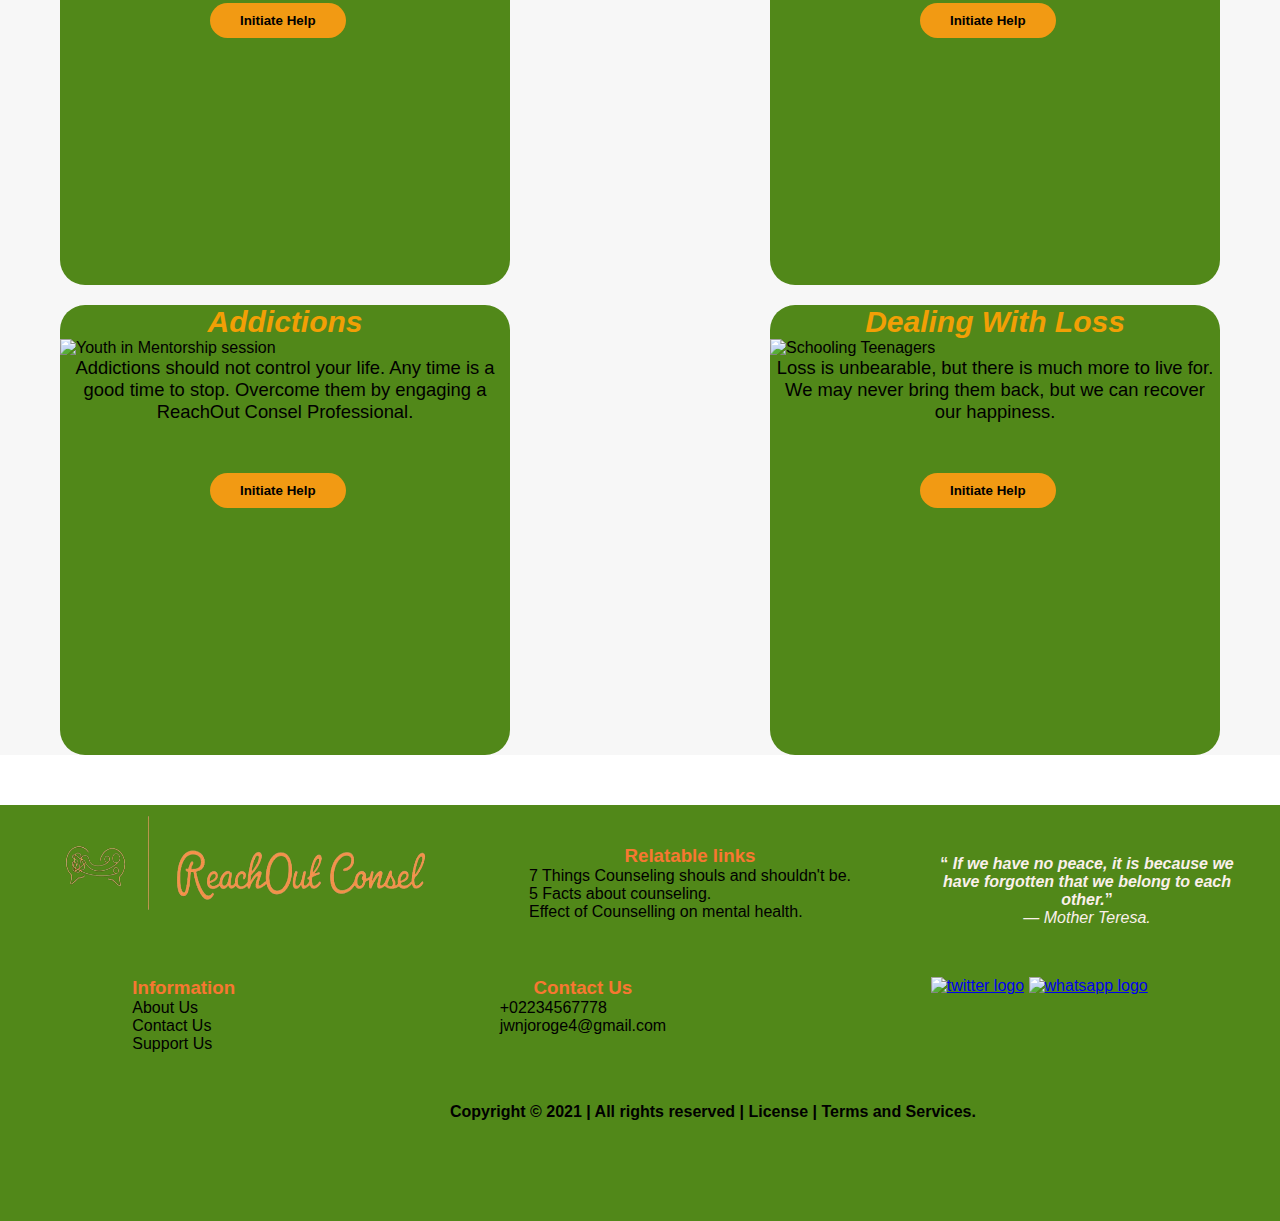
==== commit 4ecabe2f: "add hightlight section to the homepage" ====
--- a/index.html
+++ b/index.html
@@ -35,8 +35,10 @@
       </div>
     </div>
  
+  
+<!-- NEW CODE FOR FEATURES SECTION  -->
 
-<!-- NEW CODE FOR FEATURES SECTION  -->
+<div class="highlight" id="highlight"><p>Social, mental and psychological health is critical to our personal growth. We provide resources that may help you move towards wellness.</p></div>
 <section class="booking">
   <h1>COMMON ISSUES</h1>
   <div class="personal-struggles">
@@ -46,7 +48,7 @@
             <h4>Depression</h4>
             <img src="https://www.hopkinsmedicine.org/-/media/images/health/_-images-to-be-filed/depressionsleep.ashx" alt="A Depressed Woman">
             <p>Are you going through a stressful situation that is putting you down? Don't drown in your own thoughts. We're here to help</p>
-            <button id="init-btn">Initiate Help</button>
+            <button id="init-btn" onclick="location.href='content_landing.html';">Initiate Help</button>
           </div>
         </div>
         <!-- end booking-item one  -->
@@ -55,7 +57,7 @@
             <h4>Suicidal Ideation</h4>
             <img src="https://i0.wp.com/images-prod.healthline.com/hlcmsresource/images/Lifestyle/Female_Lit_Shadows-1296x728-Header.jpg?w=1155&h=1528" alt="An addicted individual">
             <p>Life is too precious to terminate it prematurely. Pause, talk to someone, reflect and rediscover the purpose of your life. We can help.</p>
-            <button id="init-btn">Initiate Help</button>
+            <button id="init-btn" onclick="location.href='content_landing.html';">Initiate Help</button>
           </div>
         </div>
          <!-- end booking-item one  -->
@@ -64,7 +66,7 @@
             <h4>Anxiety</h4>
             <img src="https://i1.wp.com/www.additudemag.com/wp-content/uploads/2020/12/GettyImages-1175538640-e1606858814560.jpg" alt="An anxious person">
             <p>Are you unsettled because you are anxious over something? You are absolutely normal and you need to calm down. Engage us.</p>
-            <button id="init-btn">Initiate Help</button>
+            <button id="init-btn" onclick="location.href='content_landing.html';">Initiate Help</button>
       </div>
   </div>
   
@@ -73,7 +75,7 @@
         <h4>Strained Relationships</h4>
         <img src="https://res.cloudinary.com/upskilled/image/fetch/w_660,h_440,c_crop,c_fill,g_face:auto,f_auto/https://www.upskilled.edu.au/getmedia%2F1188bf86-a123-4efe-ad93-46c99f550ad0%2Fa-day-in-the-life-of-a-marriage-counsellor-HERO.jpg%3B.aspx%3Fwidth%3D1000%26height%3D667%26ext%3D.jpg" alt="Counselling session for couples">
         <p>Relationships can be rocky, but they should make you strong. Engaging a professional can save your union. Any trouble?</p>
-        <button id="init-btn">Initiate Help</button>
+        <button id="init-btn" onclick="location.href='content_landing.html';">Initiate Help</button>
       </div>
     </div>
 
@@ -81,8 +83,8 @@
       <div class="booking-descr">
         <h4>Addictions</h4>
         <img src="https://www.potentash.com/wp-content/uploads/2018/07/Addiction-recovery.jpg" alt="Youth in Mentorship session">
-        <p>Addictions should not control your life. Overcome them by engaging a ReachOut Consel Professional.</p>
-        <button id="init-btn">Initiate Help</button>
+        <p>Addictions should not control your life. Any time is a good time to stop. Overcome them by engaging a ReachOut Consel Professional.</p>
+        <button id="init-btn" class="addiction_button" onclick="location.href='content_landing.html';">Initiate Help</button>
       </div>
     </div>
 
@@ -91,7 +93,7 @@
         <h4>Dealing With Loss</h4>
         <img src="https://themindfulword.org/wp-content/uploads/2014/09/woman-grieving-loss.jpg" alt="Schooling Teenagers">
         <p>Loss is unbearable, but there is much more to live for. We may never bring them back, but we can recover our happiness.</p>
-        <button id="init-btn">Initiate Help</button>
+        <button id="init-btn" onclick="location.href='content_landing.html';">Initiate Help</button>
       </div>
     </div>
   </section>
--- a/css/styles.css
+++ b/css/styles.css
@@ -403,7 +403,7 @@
   text-align: center;
 }
 #init-btn {
-  background-color: #F29F05;
+  background-color: #F29A13;
   padding: 10px 30px;
   border: none;
   outline: none;
@@ -411,7 +411,17 @@
   margin-left: 150px;
   margin-bottom: 15px;
   font-weight: bold;
-  
+  margin-top:50px;
+  
+}
+#highlight{
+  height:150px;
+  background-color: #F29A13;
+  text-align: center;
+}
+#highlight p{
+  padding-top: 50px;
+  font-size: 28px;
 }
 /* END OF NEW CSS FOR NEW FEATURES SECTION  */
 /* css for video section title */
